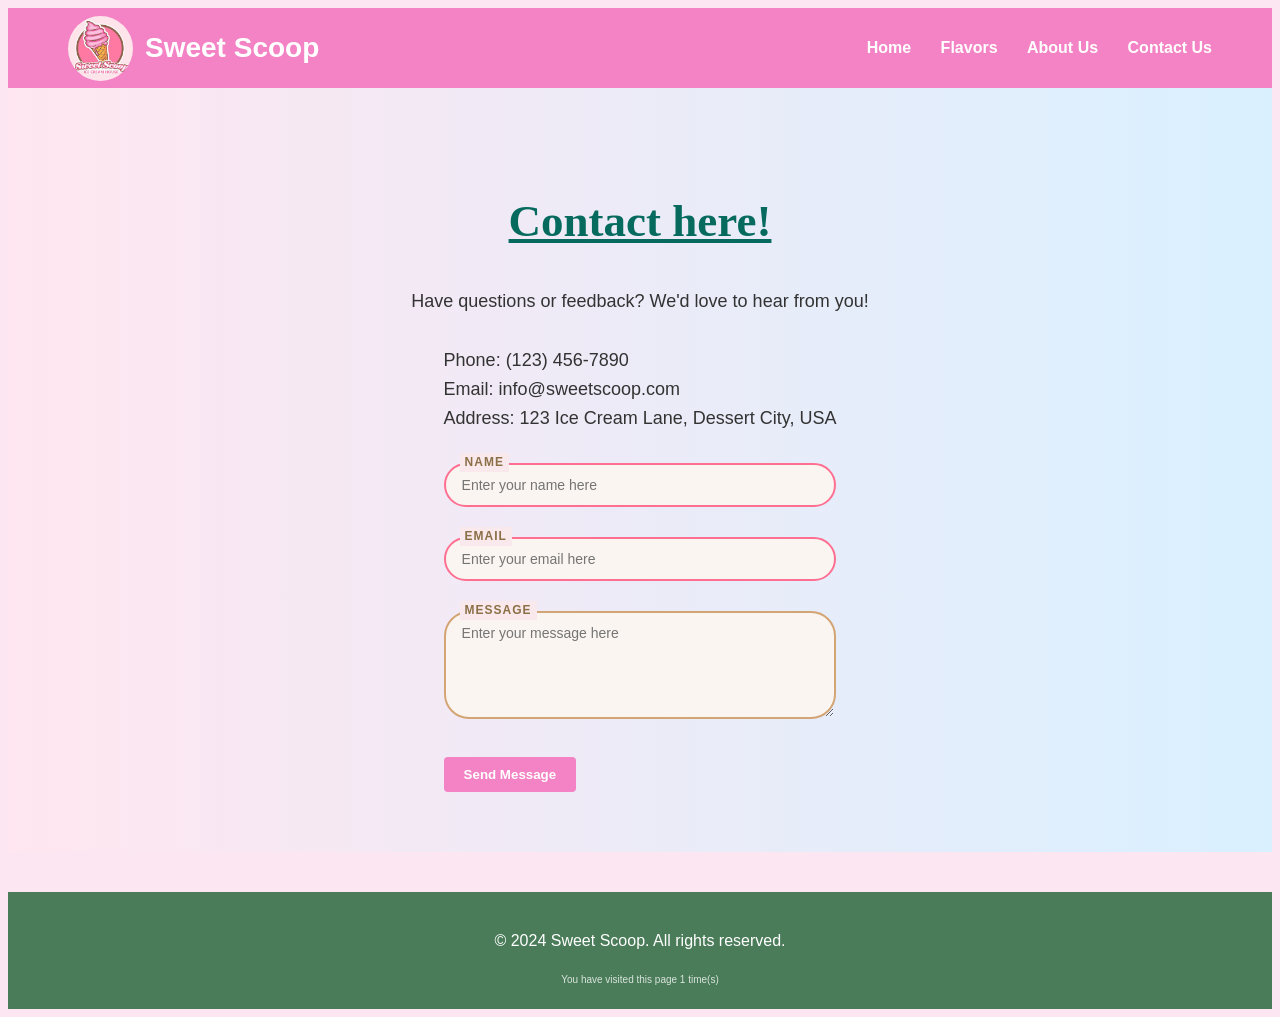
==== html/contact.html @ df116b55 "Add files via upload AllTask-AnushkaRathi" ====
<!DOCTYPE html>
<html lang="en">
<head>
    <meta charset="UTF-8">
    <meta name="viewport" content="width=device-width, initial-scale=1.0">
    <title>Contact Us</title>
    <link rel="stylesheet" href="../style/style4.css">
    <script src="../script.js"></script>
</head>
<body>
    <header class="header">
        <div class="logo-container">
            <img src="../images/logo.jpeg" alt="Sweet Scoop Logo" class="header-logo">
            <span class="logo-text">Sweet Scoop</span>
        </div>
        <nav class="navbar">
            <a href="index.html">Home</a>
            <a href="flavors.html">Flavors</a>
            <a href="about.html">About Us</a>
            <a href="contact.html">Contact Us</a>
        </nav>
    </header>
    <section class="contact-section">
        <h2>Contact here!</h2>
        <p>Have questions or feedback? We'd love to hear from you!</p>
        <form>
                <li>Phone: (123) 456-7890</li>
                <li>Email: info@sweetscoop.com</li>
                <li>Address: 123 Ice Cream Lane, Dessert City, USA</li>
                
                <div class="form-group">
                    <label for="name" class="input-label">NAME</label>
                    <input id="name" placeholder="Enter your name here" name="name" required/>
                </div>
                
                <div class="form-group">
                    <label for="email" class="input-label">EMAIL</label>
                    <input type="email" id="email" placeholder="Enter your email here" name="email" required>
                </div>
                
                <div class="form-group">
                    <label for="message" class="input-label">MESSAGE</label>
                    <textarea id="message" name="message" rows="5" placeholder="Enter your message here" required></textarea>
                </div>
                
                <button type="submit">Send Message</button>
        </form>
    </section>
    <footer class="footer">
        <p>&copy; 2024 Sweet Scoop. All rights reserved.</p>
    </footer>
</body>
</html>
---- style/style4.css ----
body {
    background-color: red;
}

.* {
    margin: 0;
    padding: 0;
    box-sizing: border-box;
}

body {
    font-family: Arial, sans-serif;
    background-color: #fce6f1;
    color: #333;
    line-height: 1.6;
}

.header {
    height: 80px;
    background: #f383c4;
    display: flex;
    justify-content: space-between;
    align-items: center;
    padding: 0 60px;
}

.logo-container {
    display: flex;
    align-items: center;
    gap: 12px;
}

.header-logo {
    height: 65px;
    width: 65px;
    border-radius: 50%;
    transition: transform 0.3s ease;
}

.header-logo:hover {
    transform: scale(1.08) rotate(5deg);
}

.logo-text {
    font-size: 28px;
    font-weight: bold;
    color: white;
}

.logo {
    font-size: 28px;
    font-weight: bold;
    color: white;
}

.navbar a {
    color: white;
    text-decoration: none;
    margin-left: 25px;
    font-weight: bold;
}

.navbar a:hover {
    color: #8a5164;
}

.contact-section {
    padding: 60px 20px;
    text-align: center;
    background: linear-gradient(to right, #ffe6f0, #d9f0ff);
}

.contact-section h2 {
    font-family: 'Georgia', serif;
    text-align: center;
    font-size: 45px;
    color: #066b5e;
    margin-bottom: 30px;
    text-decoration: underline;
}

.contact-section p {
    max-width: 600px;
    margin: 0 auto;
    font-size: 18px; 
}

.contact-section form {
    margin-top: 30px;
    display: inline-block;
    text-align: left;
    font-size: 18px;
    list-style-type: none;
}

.form-group {
    position: relative;
    margin-bottom: 30px;
    margin-top: 30px;
}

.input-label {
    position: absolute;
    top: -10px;
    left: 16px;
    display: inline-block;
    background-color:rgb(250, 233, 236);
    padding: 0 5px;
    text-transform: uppercase;
    color: #8b6f47;
    font-weight: bold;
    font-size: 12px;
    letter-spacing: 1px;
    z-index: 1;
}

.contact-section input,
.contact-section textarea {
    width: 100%;
    padding: 12px 16px;
    border: 2px solid #d4a574;
    border-radius: 25px;
    font-family: Arial, sans-serif;
    font-size: 14px;
    background-color: #faf5f0;
    box-sizing: border-box;
}

.contact-section button {
    background-color: #f383c4;
    color: white;
    border: none;
    padding: 10px 20px;
    border-radius: 4px;
    cursor: pointer;
}
.contact-section button:hover {
    background-color: #8a5164;
    transition: all 0.3s ease;
}

.contact-section button:active {
    transform: scale(0.98);
}

/* Form input focus and validation styles */
.contact-section input:focus,
.contact-section textarea:focus {
    outline: none;
    border-color: #f383c4;
    box-shadow: 0 0 8px rgba(243, 131, 196, 0.3);
    background-color: #fffbf9;
}

.contact-section input:invalid {
    border-color: #ff6f91;
}

/* Error message styling */
.error-message {
    color: #ff6f91;
    font-size: 12px;
    margin-top: 5px;
    display: block;
    animation: slideDown 0.3s ease-out;
}

@keyframes slideDown {
    from {
        opacity: 0;
        transform: translateY(-5px);
    }
    to {
        opacity: 1;
        transform: translateY(0);
    }
}

/* Success message styling */
.success-message {
    background-color: #d4edda;
    color: #155724;
    padding: 15px 20px;
    border-radius: 8px;
    margin-bottom: 20px;
    border: 1px solid #c3e6cb;
    animation: slideIn 0.5s ease-out;
}

@keyframes slideIn {
    from {
        transform: translateY(-20px);
        opacity: 0;
    }
    to {
        transform: translateY(0);
        opacity: 1;
    }
}

.footer {
    background-color: #4a7c59;
    color: white;
    text-align: center;
    padding: 20px 0;
    margin-top: 40px;
}

/* Responsive design for tablets and smaller screens */
@media (max-width: 900px) {
  .header {
    padding: 20px 30px;
  }

  .hero {
    flex-direction: column;
    text-align: center;
    padding: 50px 30px;
  }

  .hero-content {
    text-align: center;
  }

  .flavor-grid {
    grid-template-columns: repeat(2, 1fr);
  }
}



/* Responsive design for mobile screens */
@media (max-width: 600px) {
  .header {
    flex-direction: column;
    height: auto;
    gap: 15px;
    padding: 20px;
  }

  .navbar a {
    display: inline-block;
    margin: 6px;
    font-size: 14px;
  }

  .hero {
    padding: 40px 20px;
  }

  .hero-content h1 {
    font-size: 36px;
  }

  .hero-content h2 {
    font-size: 24px;
  }

  .hero-content p {
    font-size: 16px;
  }

  .hero-image img {
    width: 230px;
    height: 230px;
  }

  .info-section,
  .flavors {
    padding: 40px 20px;
  }

  .flavor-grid {
    grid-template-columns: 1fr;
  }

  .flavor-card img {
    height: 160px;
  }
}
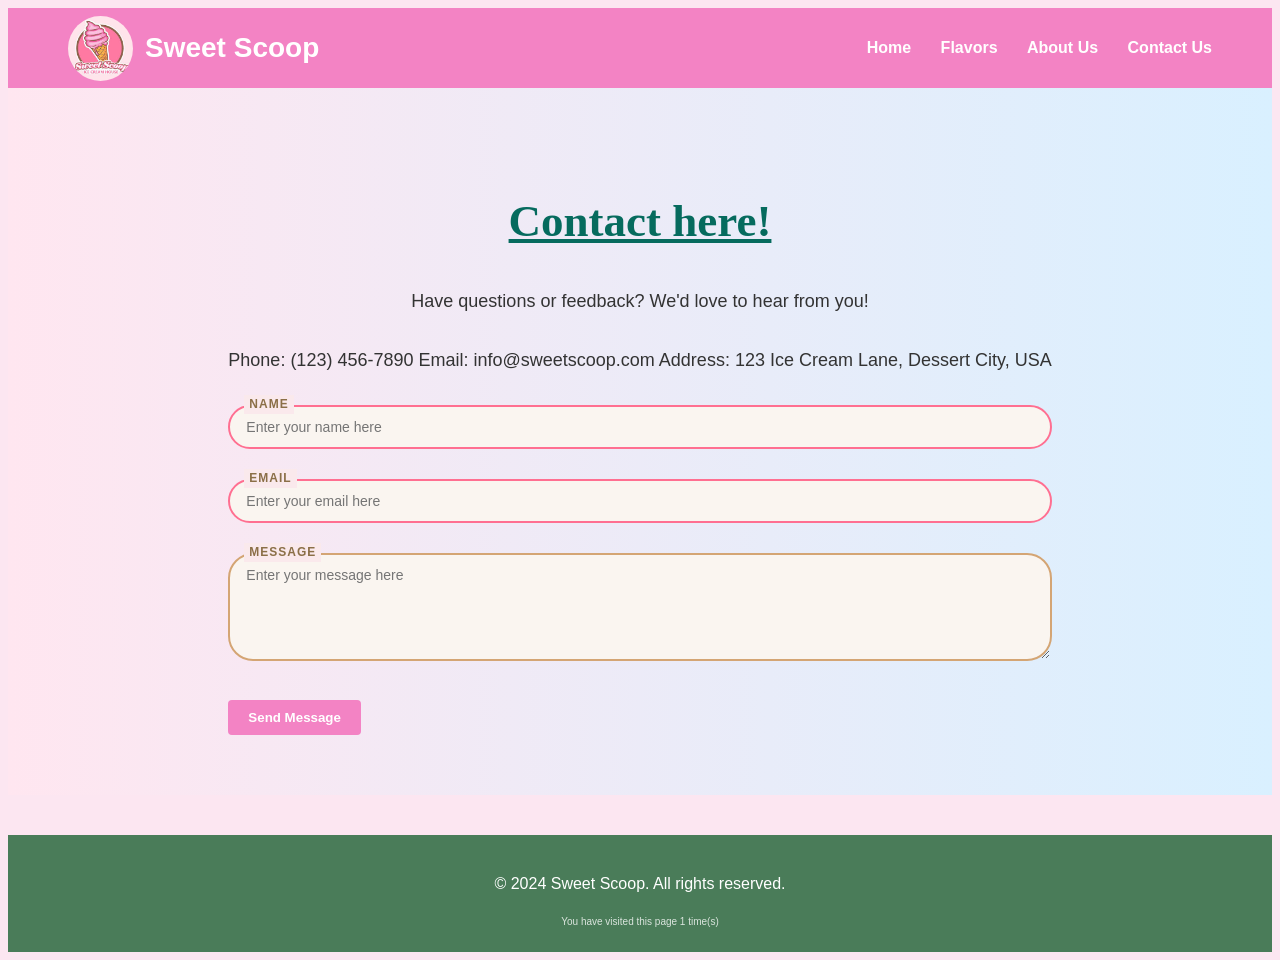
==== commit 4fedafdd: "Update contact.html" ====
--- a/html/contact.html
+++ b/html/contact.html
@@ -24,9 +24,9 @@
         <h2>Contact here!</h2>
         <p>Have questions or feedback? We'd love to hear from you!</p>
         <form>
-                <li>Phone: (123) 456-7890</li>
-                <li>Email: info@sweetscoop.com</li>
-                <li>Address: 123 Ice Cream Lane, Dessert City, USA</li>
+                Phone: (123) 456-7890
+                Email: info@sweetscoop.com
+                Address: 123 Ice Cream Lane, Dessert City, USA
                 
                 <div class="form-group">
                     <label for="name" class="input-label">NAME</label>
@@ -50,4 +50,4 @@
         <p>&copy; 2024 Sweet Scoop. All rights reserved.</p>
     </footer>
 </body>
-</html>+</html>
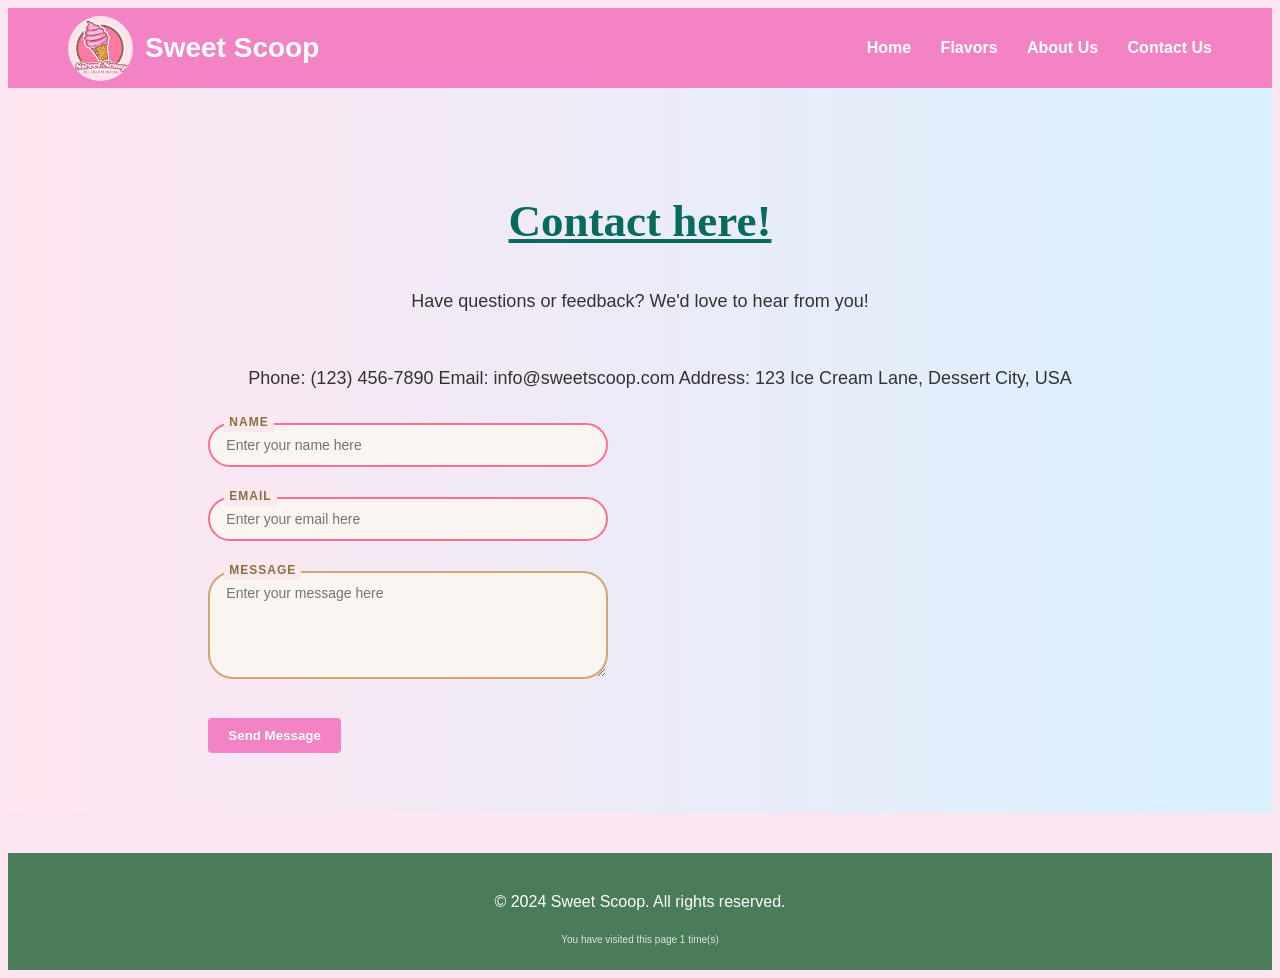
==== commit 329abe8f: "Update contact.html" ====
--- a/html/contact.html
+++ b/html/contact.html
@@ -24,10 +24,11 @@
         <h2>Contact here!</h2>
         <p>Have questions or feedback? We'd love to hear from you!</p>
         <form>
+            <ul>
                 Phone: (123) 456-7890
                 Email: info@sweetscoop.com
                 Address: 123 Ice Cream Lane, Dessert City, USA
-                
+        </ul>   
                 <div class="form-group">
                     <label for="name" class="input-label">NAME</label>
                     <input id="name" placeholder="Enter your name here" name="name" required/>
--- a/style/style4.css
+++ b/style/style4.css
@@ -116,7 +116,7 @@
 
 .contact-section input,
 .contact-section textarea {
-    width: 100%;
+    width: 400px;
     padding: 12px 16px;
     border: 2px solid #d4a574;
     border-radius: 25px;
@@ -277,4 +277,4 @@
   .flavor-card img {
     height: 160px;
   }
-}+}
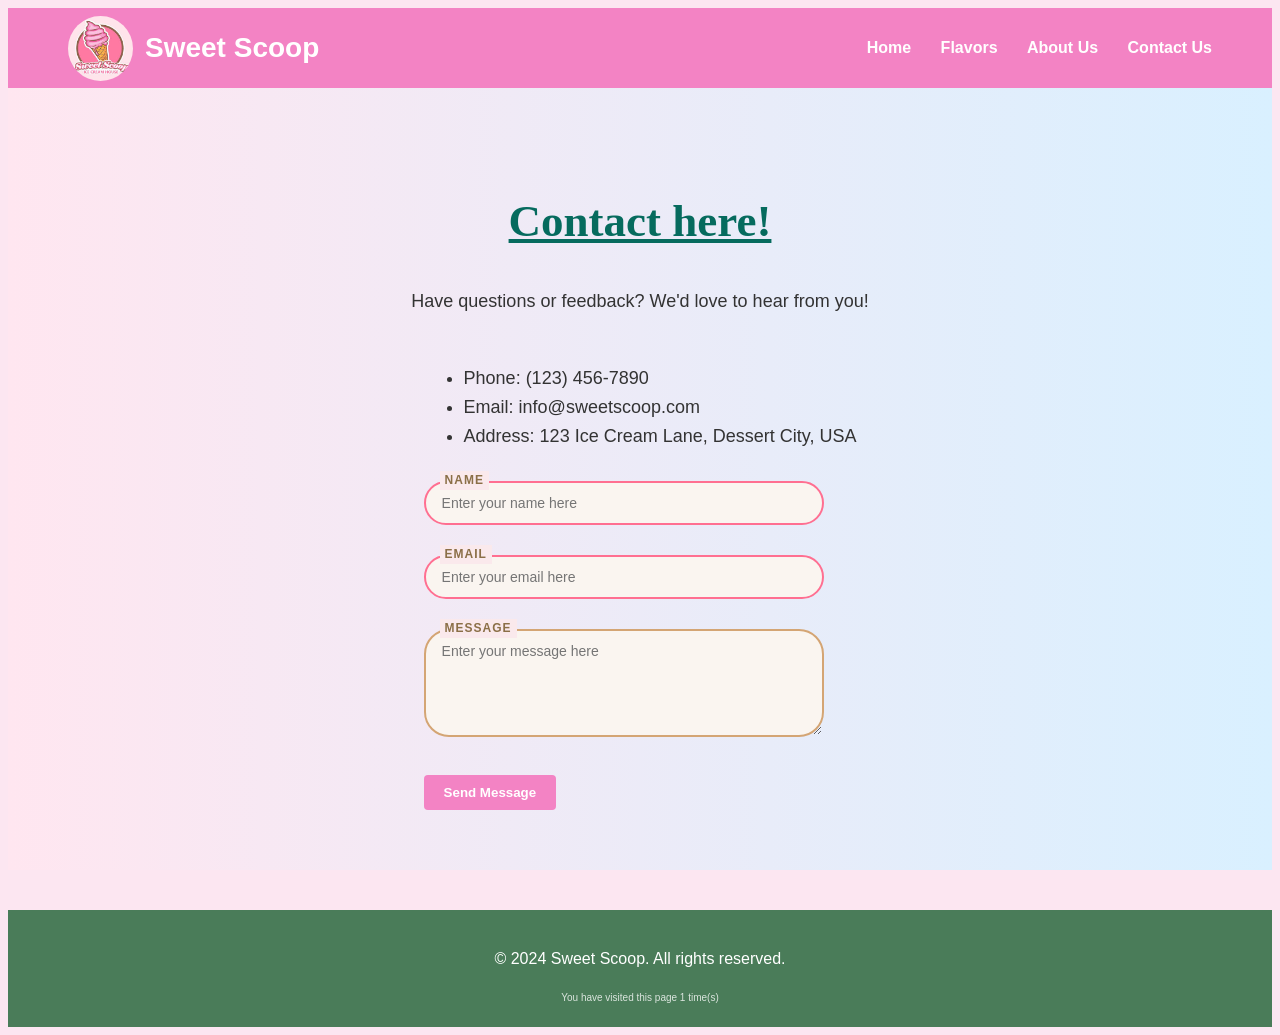
==== commit 184356ea: "Update contact.html" ====
--- a/html/contact.html
+++ b/html/contact.html
@@ -25,9 +25,9 @@
         <p>Have questions or feedback? We'd love to hear from you!</p>
         <form>
             <ul>
-                Phone: (123) 456-7890
-                Email: info@sweetscoop.com
-                Address: 123 Ice Cream Lane, Dessert City, USA
+                <li>Phone: (123) 456-7890</li>
+                <li>Email: info@sweetscoop.com</li>
+                <li>Address: 123 Ice Cream Lane, Dessert City, USA</li>
         </ul>   
                 <div class="form-group">
                     <label for="name" class="input-label">NAME</label>
